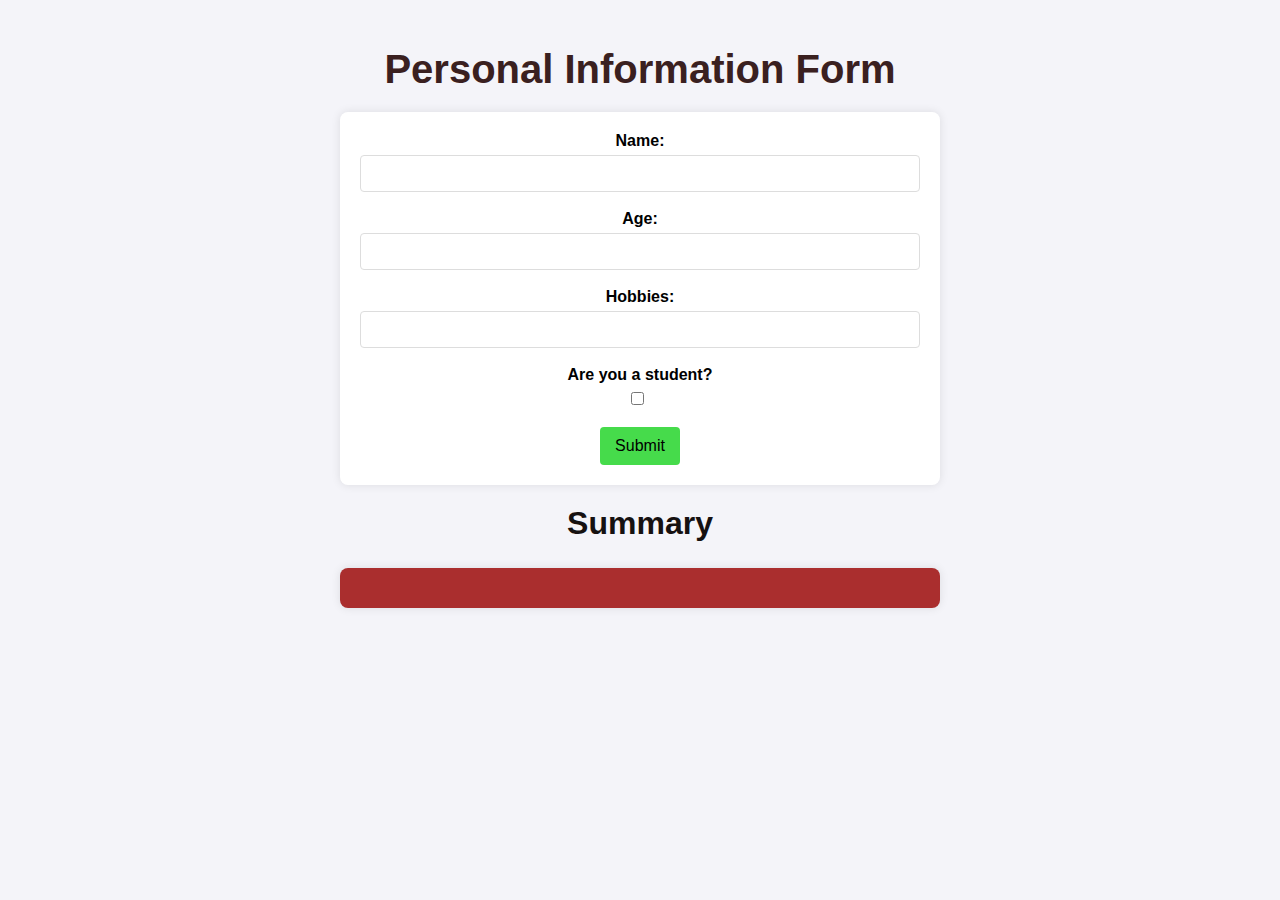
==== index.html @ ab4cf0bf "Joshperinfo" ====
<!DOCTYPE html>
<html lang="en">
<head>
    <meta charset="UTF-8">
    <meta name="viewport" content="width=device-width, initial-scale=1.0">
    <title>Form Information</title>
    <link rel="stylesheet" href="styles.css">
    <style>
       
body {
    font-family: Arial, sans-serif;
    background-color: #f4f4f9;
    margin: 0;
    padding: 0;
}


center {
    display: block;
    margin: 0 auto;
    padding: 20px;
    max-width: 600px;
}


h1 {
    color: rgb(58, 32, 32);
    font-size: 2.5em;
    margin-bottom: 20px;
}

h2 {
    color: rgb(22, 17, 17);
    font-size: 2em;
    margin-top: 20px;
}


#info-form {
    background: #fff;
    border-radius: 8px;
    box-shadow: 0 0 10px rgba(0, 0, 0, 0.1);
    padding: 20px;
    margin-bottom: 20px;
}

label {
    font-weight: bold;
    display: block;
    margin-bottom: 5px;
}

input[type="text"],
input[type="number"] {
    width: calc(100% - 22px);
    padding: 10px;
    border: 1px solid #ddd;
    border-radius: 4px;
}

input[type="checkbox"] {
    margin-right: 10px;
}

button {
    background-color: #46db4b;
    color: rgb(0, 0, 0);
    padding: 10px 15px;
    border: none;
    border-radius: 4px;
    cursor: pointer;
    font-size: 1em;
}

button:hover {
    background-color: #7de082;
}


#Summary {
    background: #aa2e2e;
    border-radius: 8px;
    box-shadow: 0 0 10px rgba(0, 0, 0, 0.1);
    padding: 20px;
    color: white;
}

.summary-item {
    border-bottom: 1px solid #ddd;
    padding: 10px 0;
}

.summary-item:last-child {
    border-bottom: none;
}

.summary-item button {
    background-color: #110403;
    color: white;
    padding: 5px 10px;
    border: none;
    border-radius: 4px;
    cursor: pointer;
    font-size: 0.9em;
}

.summary-item button:hover {
    background-color: #180c0c;
}

    </style>
</head>
<body>
    <center>
        <h1>Personal Information Form</h1>
        <form id="info-form">
            <label for="name">Name: </label>
            <input type="text" id="name"><br><br>

            <label for="age">Age: </label>
            <input type="number" id="age"><br><br>

            <label for="hobbies">Hobbies: </label>
            <input type="text" id="hobbies"><br><br>

            <label for="student">Are you a student?</label>
            <input type="checkbox" id="student"><br><br>

            <button type="submit" id="addTodo">Submit</button>
        </form>

        <h2>Summary</h2>
        <div id="Summary"></div>
    </center>

    <script src="script.js"></script>
</body>
</html>
---- styles.css ----
#body {
    text-align: center;
    font-family: Avenir, Helvetica, Arial, sans-serif;
    color: #2c3e50;
    margin-top: 60px;
  }
  .body {
    max-width: 600px;
    margin: auto;
    padding: 20px;
    background: #f9f9f9;
    border-radius: 8px;
    box-shadow: 0 2px 8px rgba(0, 0, 0, 0.2);
  }
  .h1{
    color: red;
    width: 100;
    padding: 10px;
    margin-right: 10px;
    border: 1px solid #ccc;
    border-radius: 4px;
  }
  .todo-form button {
    padding: 10px 20px;
    background: #42b983;
    border: none;
    color: white;
    border-radius: 5px;
    cursor: pointer;
  }
  .todo-form button:hover {
    background: #025e3a;
    
  }
  ul {
    
    list-style: none;
    padding: 0;
  }
  li {
    
    display: flex;
    align-items: center;
    padding: 10px 0;
    border-bottom: 1px solid #ddd;
  }
  li button {
    
    margin-left: auto;
    background: #ff4d4d;
    border: none;
    color: white;
    border-radius: 4px;
    cursor: pointer;
    padding: 5px 10px;
  }
  li button:hover {
    background: #e03e3e;
  }
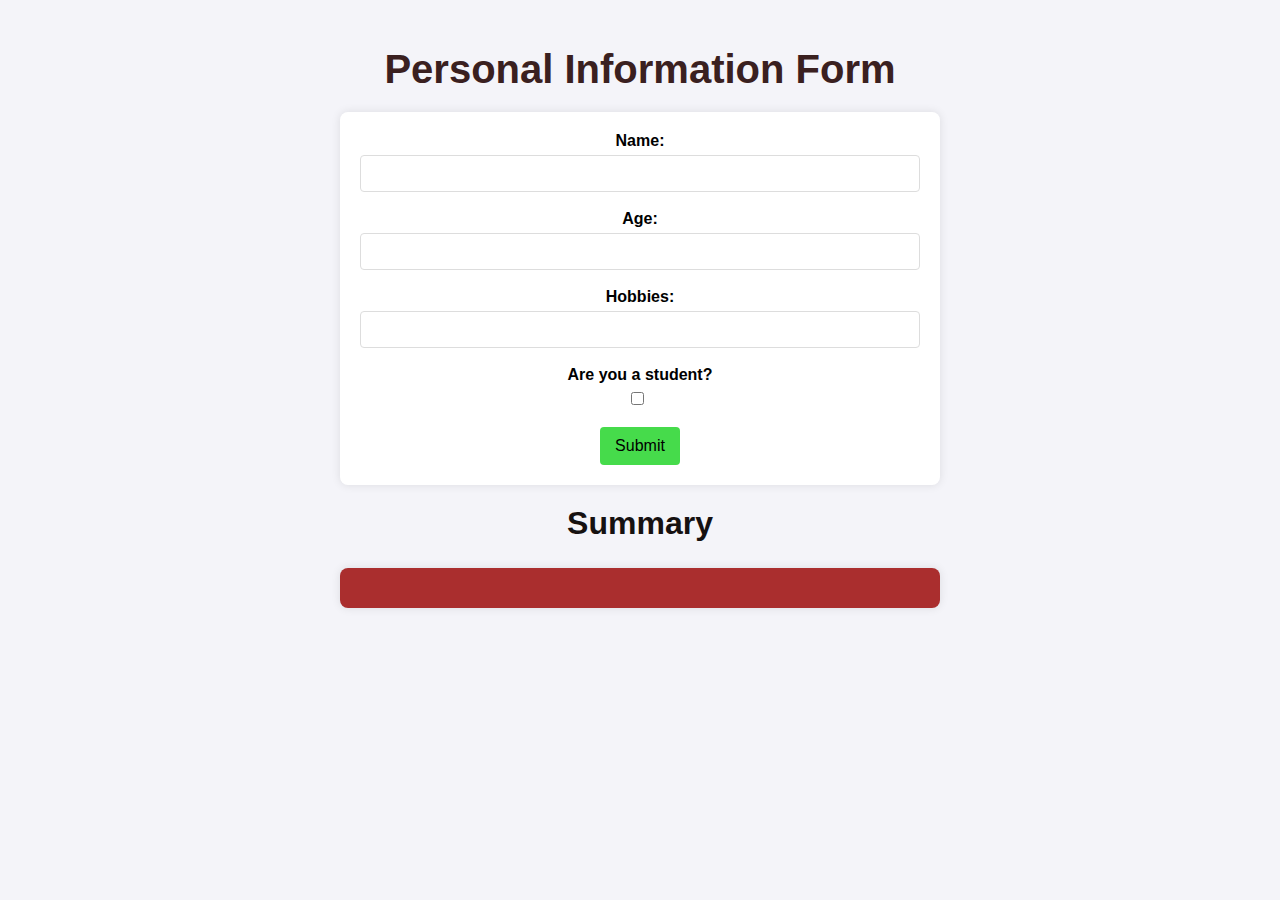
==== commit 80d87ae4: "first commit" ====
--- a/index.html
+++ b/index.html
@@ -87,7 +87,7 @@
 
 .summary-item {
     border-bottom: 1px solid #ddd;
-    padding: 10px 0;
+    padding: 11px 0;
 }
 
 .summary-item:last-child {
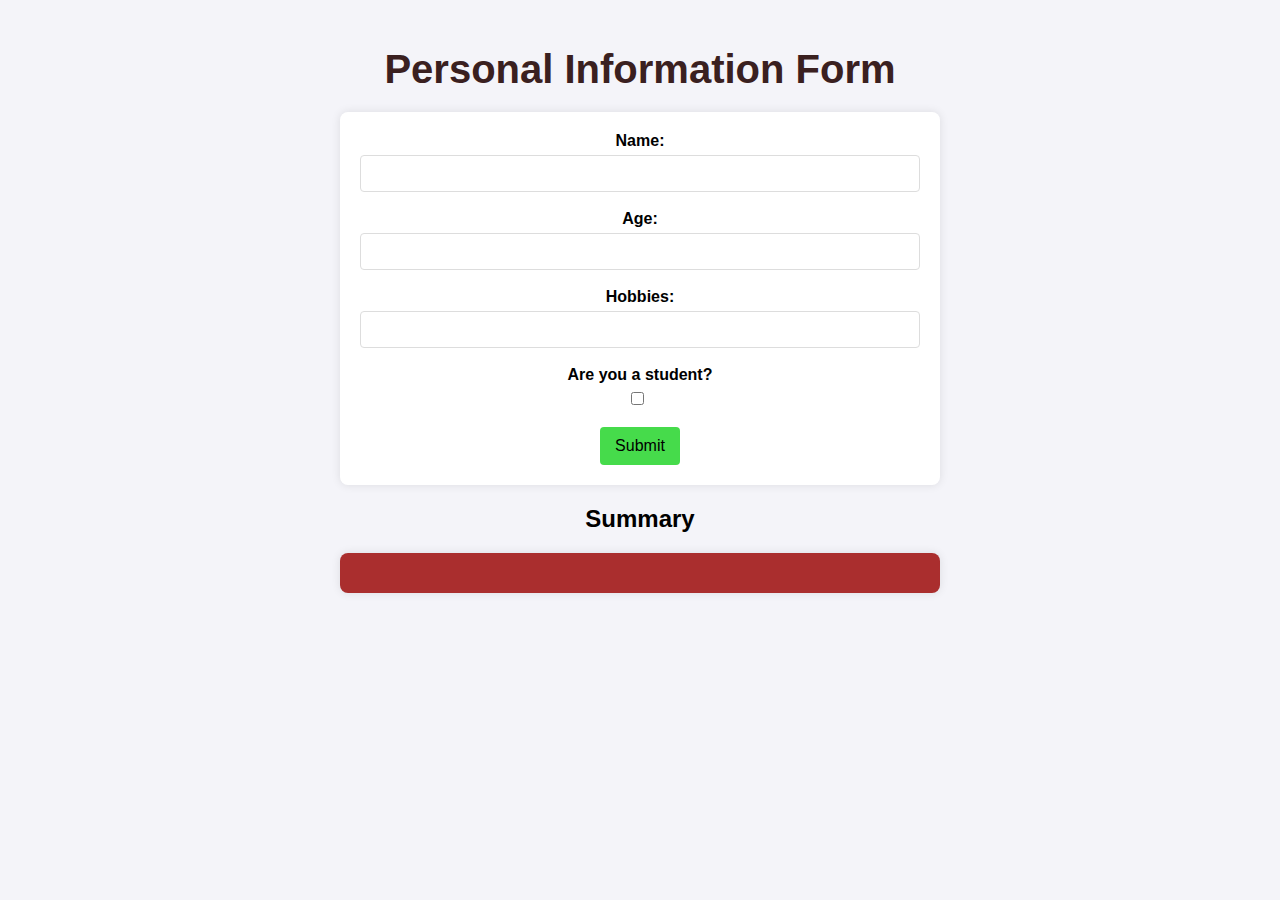
==== commit 7482496d: "Changes" ====
--- a/index.html
+++ b/index.html
@@ -29,11 +29,11 @@
     margin-bottom: 20px;
 }
 
-h2 {
+/* h2 {
     color: rgb(22, 17, 17);
     font-size: 2em;
     margin-top: 20px;
-}
+} */
 
 
 #info-form {
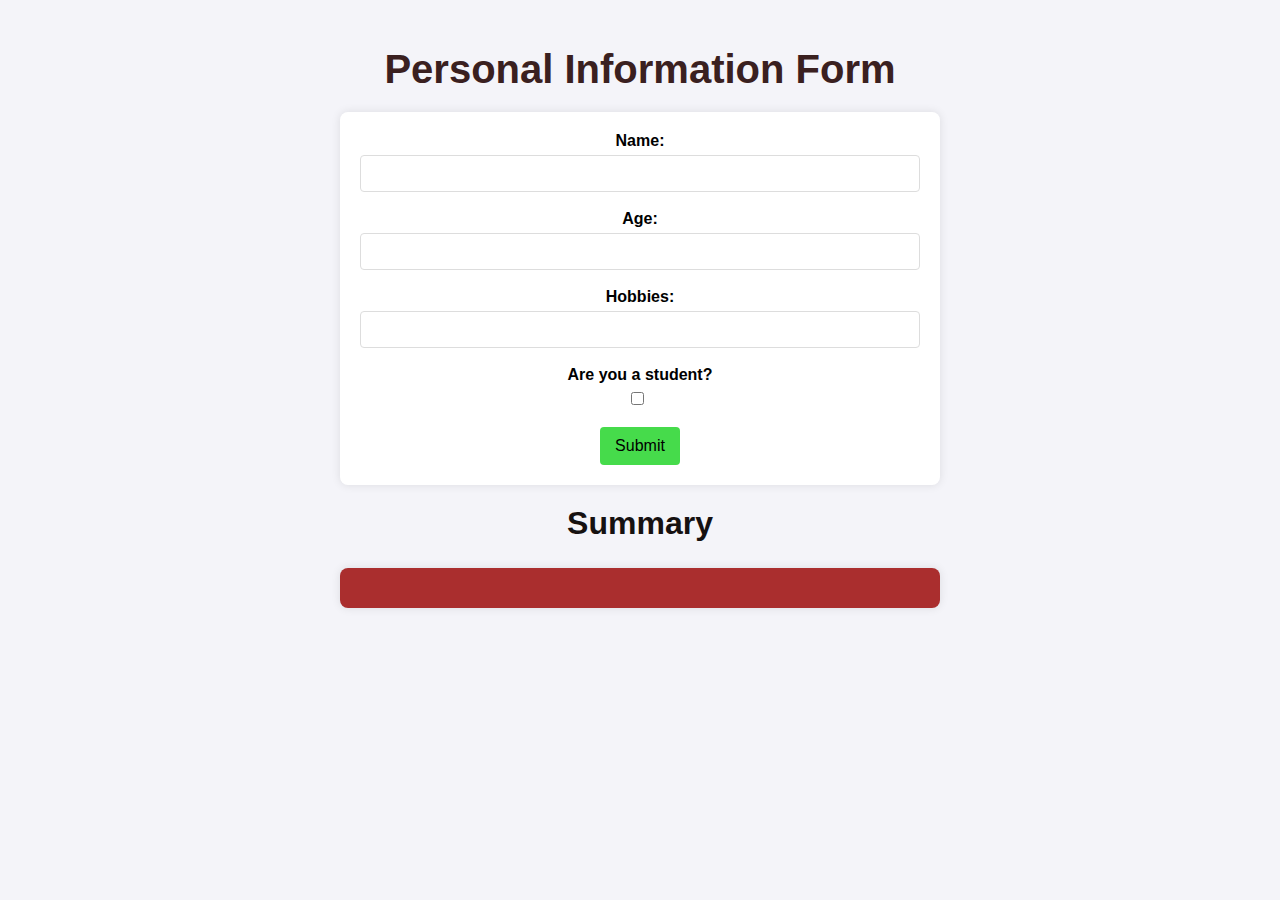
==== commit aabf9a0c: "Hey Josua" ====
--- a/index.html
+++ b/index.html
@@ -29,11 +29,11 @@
     margin-bottom: 20px;
 }
 
-/* h2 {
+h2 {
     color: rgb(22, 17, 17);
     font-size: 2em;
     margin-top: 20px;
-} */
+}
 
 
 #info-form {
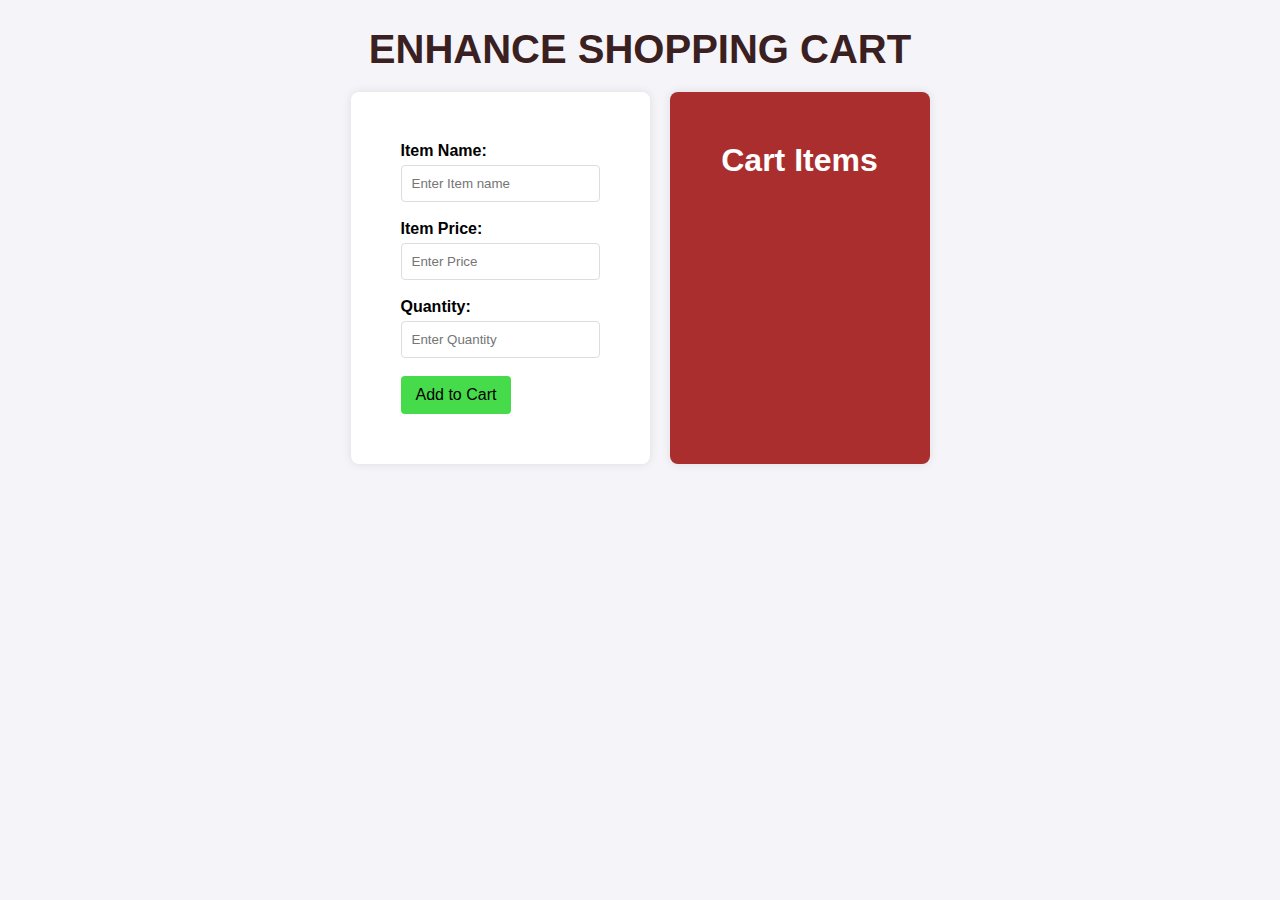
==== commit b02e8ac9: "Add files via upload" ====
--- a/index.html
+++ b/index.html
@@ -12,8 +12,14 @@
     background-color: #f4f4f9;
     margin: 0;
     padding: 0;
+ 
 }
 
+.main-container {
+    display: flex;
+    justify-content: center;
+    align-items: center;
+}
 
 center {
     display: block;
@@ -27,12 +33,15 @@
     color: rgb(58, 32, 32);
     font-size: 2.5em;
     margin-bottom: 20px;
+    text-align: center;
 }
 
 h2 {
-    color: rgb(22, 17, 17);
+    color: #fff;
     font-size: 2em;
     margin-top: 20px;
+    text-align: center;
+
 }
 
 
@@ -40,8 +49,8 @@
     background: #fff;
     border-radius: 8px;
     box-shadow: 0 0 10px rgba(0, 0, 0, 0.1);
-    padding: 20px;
-    margin-bottom: 20px;
+    padding: 50px;
+    
 }
 
 label {
@@ -76,13 +85,20 @@
     background-color: #7de082;
 }
 
+.wrap {
+    display: flex;
+    gap: 20px;
+}
+
 
 #Summary {
+    width: 200px;
     background: #aa2e2e;
     border-radius: 8px;
     box-shadow: 0 0 10px rgba(0, 0, 0, 0.1);
-    padding: 20px;
+    padding: 30px;
     color: white;
+    text-align: center;
 }
 
 .summary-item {
@@ -95,13 +111,15 @@
 }
 
 .summary-item button {
-    background-color: #110403;
+    
+    background-color: #030303;
     color: white;
     padding: 5px 10px;
     border: none;
     border-radius: 4px;
     cursor: pointer;
     font-size: 0.9em;
+    
 }
 
 .summary-item button:hover {
@@ -111,27 +129,29 @@
     </style>
 </head>
 <body>
-    <center>
-        <h1>Personal Information Form</h1>
-        <form id="info-form">
-            <label for="name">Name: </label>
-            <input type="text" id="name"><br><br>
-
-            <label for="age">Age: </label>
-            <input type="number" id="age"><br><br>
-
-            <label for="hobbies">Hobbies: </label>
-            <input type="text" id="hobbies"><br><br>
-
-            <label for="student">Are you a student?</label>
-            <input type="checkbox" id="student"><br><br>
-
-            <button type="submit" id="addTodo">Submit</button>
-        </form>
-
-        <h2>Summary</h2>
-        <div id="Summary"></div>
-    </center>
+        <h1>ENHANCE SHOPPING CART</h1>
+        <div class="main-container">
+            <div class="wrap">
+                <form id="info-form">
+                    <label for="item-name">Item Name: </label>
+                    <input type="text" id="item-name" placeholder="Enter Item name"><br><br>
+        
+                    <label for="price">Item Price: </label>
+                    <input type="number" id="price" placeholder="Enter Price"><br><br>
+        
+                    <label for="quantity">Quantity: </label>
+                    <input type="number" id="quantity" placeholder="Enter Quantity"><br><br>
+        
+        
+                    <button type="submit" id="addTodo">Add to Cart</button>
+                </form>
+        
+              
+                <div id="Summary">
+                    <h2>Cart Items</h2>
+                </div>
+            </div>
+        </div>
 
     <script src="script.js"></script>
 </body>
